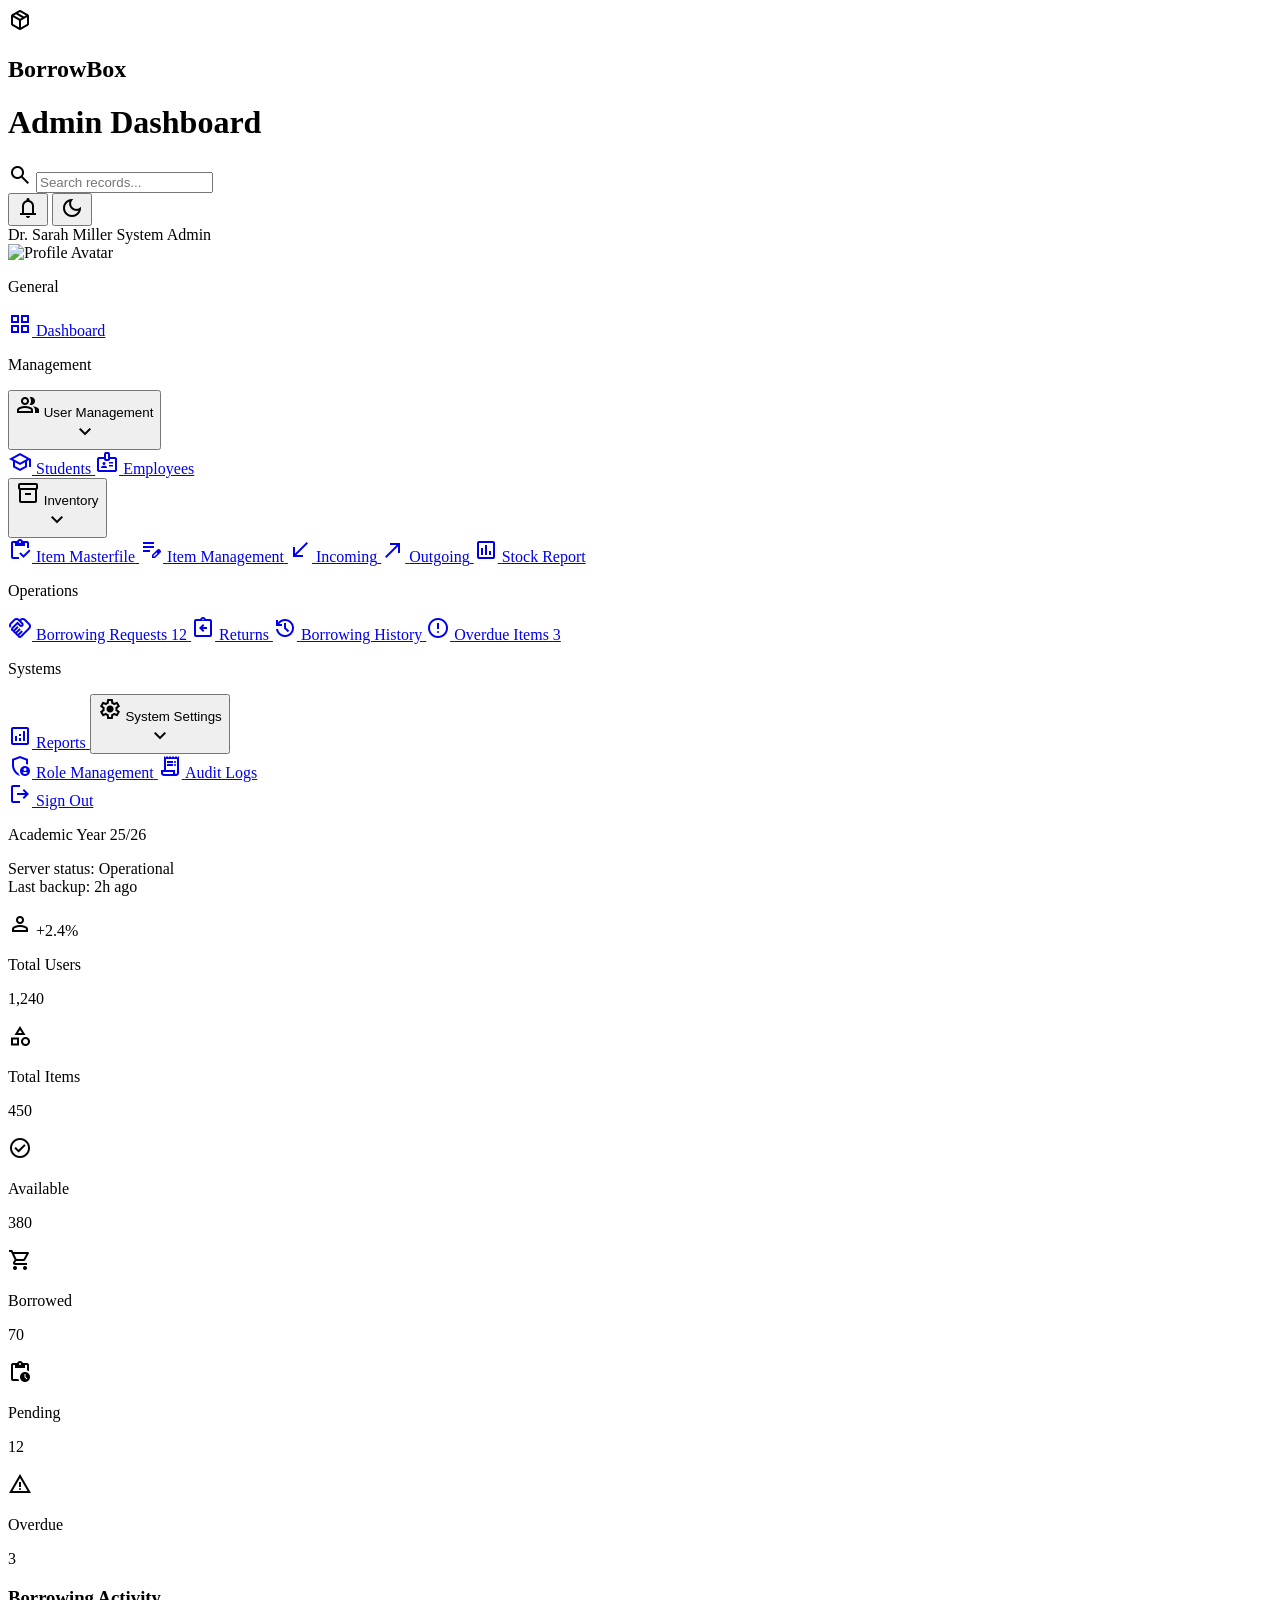
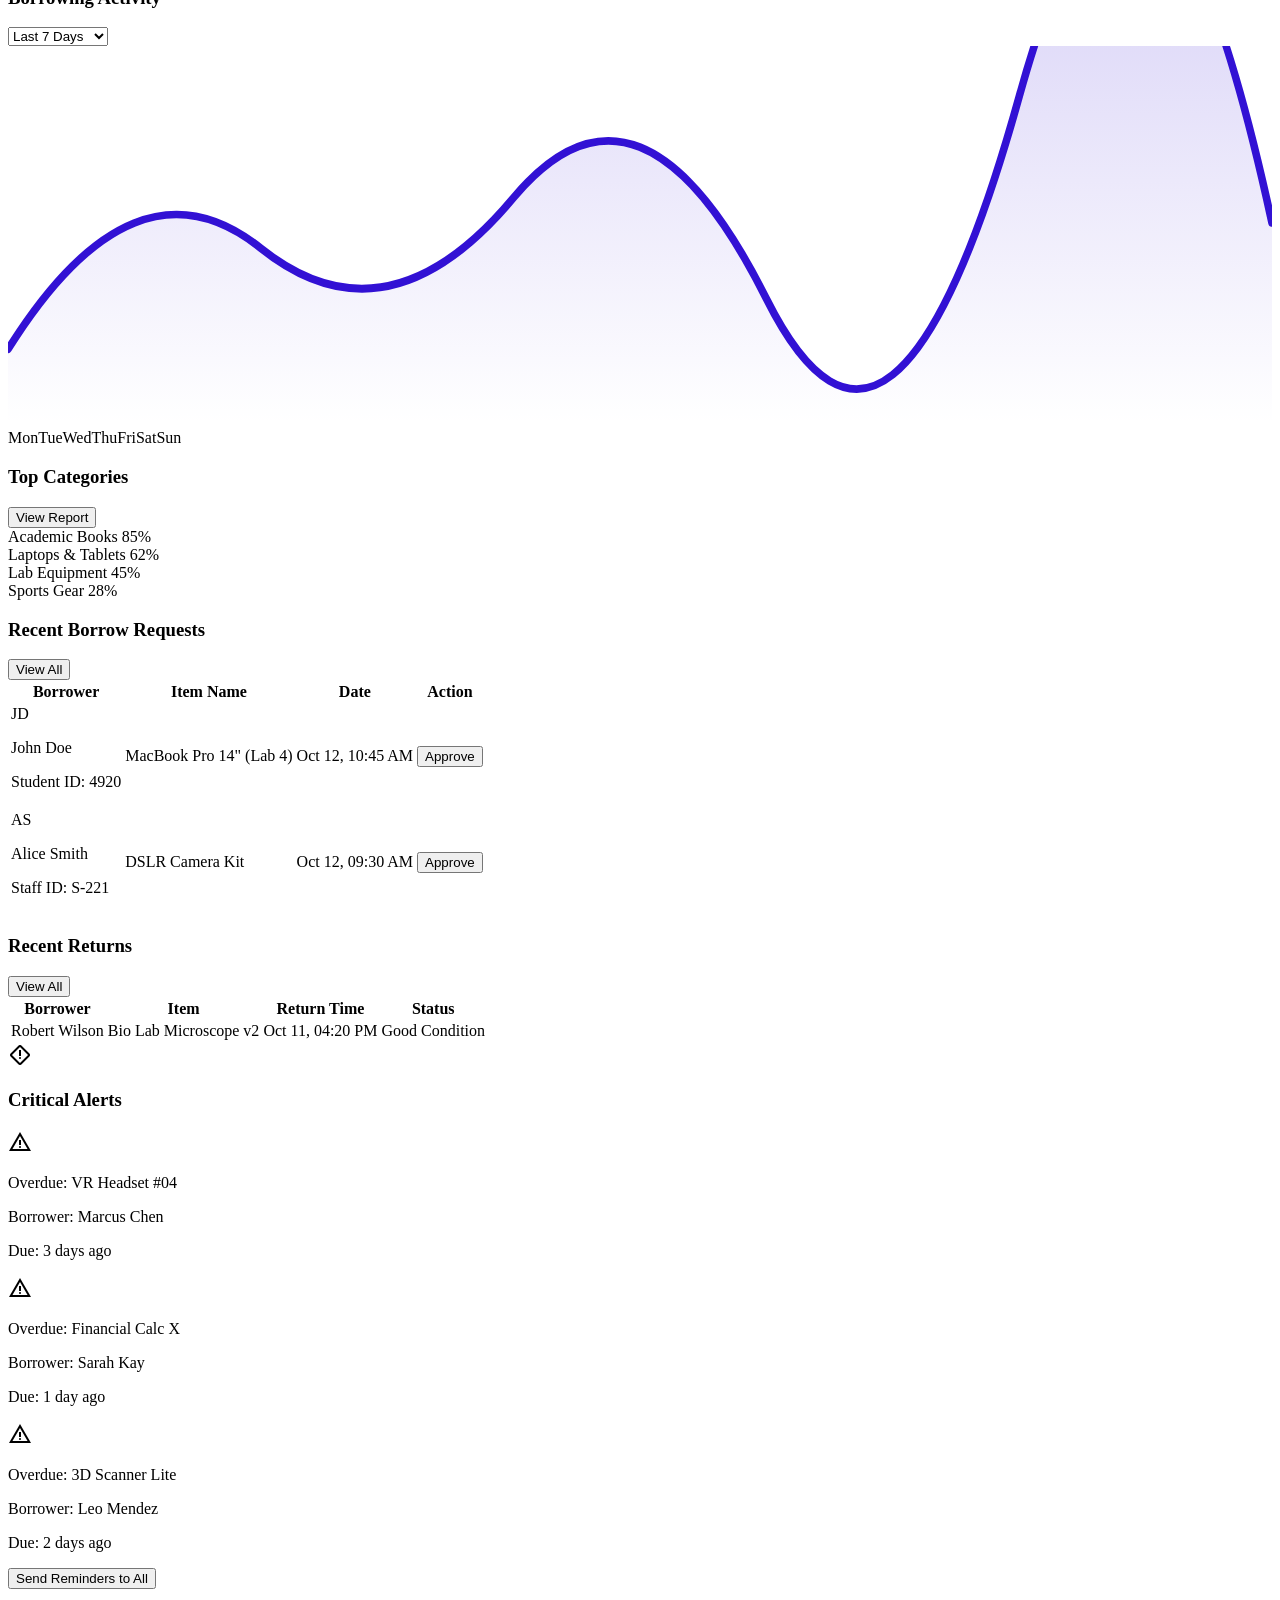
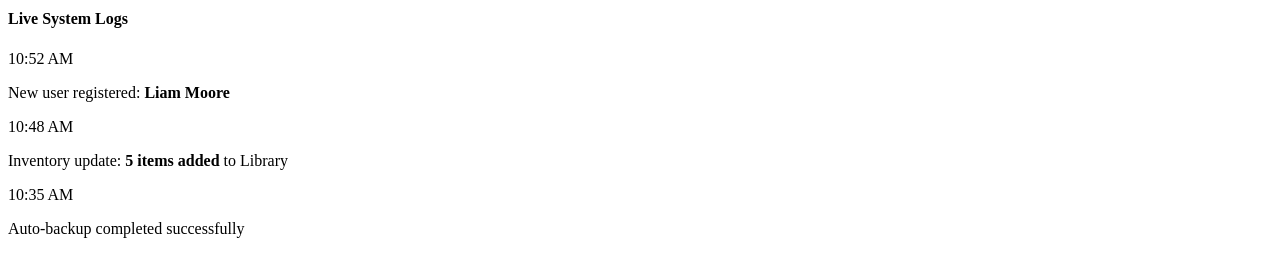
==== admindashboard.html @ e471cfbb "first frontend commit" ====
<!doctype html>
<html lang="en" class="light">
  <head>
    <meta charset="utf-8" />
    <meta content="width=device-width, initial-scale=1.0" name="viewport" />
    <title>BorrowBox Admin Dashboard</title>
    <script src="js/theme-init.js"></script>
    <script src="https://cdn.tailwindcss.com?plugins=forms,container-queries"></script>
    <link
      href="https://fonts.googleapis.com/css2?family=Inter:wght@400;500;600;700&display=swap"
      rel="stylesheet"
    />
    <link
      href="https://fonts.googleapis.com/css2?family=Material+Symbols+Outlined:wght,FILL@100..700
,0..1&display=swap"
      rel="stylesheet"
    />
    <script>
      tailwind.config = {
        darkMode: "class",
        theme: {
          extend: {
            colors: {
              primary: "#3211d4",
              "background-light": "#f6f6f8",
              "background-dark": "#131022",
            },
            fontFamily: {
              display: ["Inter", "sans-serif"],
            },
            borderRadius: {
              DEFAULT: "0.25rem",
              lg: "0.5rem",
              xl: "0.75rem",
              full: "9999px",
            },
          },
        },
      };
    </script>
  </head>
  <body
    class="bg-background-light dark:bg-background-dark font-display text-slate-900 dark:text-slate-100 antialiased transition-colors duration-200"
  >
    <div class="relative flex min-h-screen w-full flex-col">
      <!-- Top Navbar -->
      <header
        class="sticky top-0 z-40 flex h-16 w-full items-center justify-between border-b border-slate-200 dark:border-slate-800 bg-white/80 dark:bg-background-dark/80 backdropblur-md px-6"
      >
        <div class="flex items-center gap-4">
          <div class="flex items-center gap-2 text-primary">
            <span class="material-symbols-outlined text-3xl font-bold"
              >package_2</span
            >
            <h2 class="text-xl font-bold tracking-tight">BorrowBox</h2>
          </div>
          <div class="h-6 w-px bg-slate-200 dark:bg-slate-700 mx-2"></div>
          <h1 class="text-sm font-semibold text-slate-600 dark:text-slate-400">
            Admin Dashboard
          </h1>
        </div>
        <div class="flex items-center gap-4">
          <div class="hidden md:flex relative group">
            <span
              class="material-symbols-outlined absolute left-3 top-1/2 -translate-y-1/2 text-slate-400 group-focus-within:text-primary transition-colors"
              >search</span
            >
            <input
              class="h-10 w-64 rounded-lg border-slate-200 dark:border-slate-800 bgslate-100 dark:bg-slate-900 pl-10 pr-4 text-sm focus:border-primary focus:ring-1 focus:ring-primary outline-none transition-all"
              placeholder="Search records..."
              type="text"
            />
          </div>
          <div class="flex items-center gap-2">
            <button
              class="flex h-10 w-10 items-center justify-center rounded-lg hover:bgslate-100 dark:hover:bg-slate-800 transition-colors relative"
              type="button"
            >
              <span
                class="material-symbols-outlined text-slate-600 dark:text-slate300"
                >notifications</span
              >
              <span
                class="absolute top-2.5 right-2.5 flex h-2 w-2 rounded-full bg-red-500 border-2 border-white dark:border-background-dark"
              ></span>
            </button>
            <button
              id="themeToggle"
              class="flex h-10 w-10 items-center justify-center rounded-lg hover:bg-slate-100 dark:hover:bg-slate-800 transition-colors"
              type="button"
              aria-label="Toggle dark mode"
              title="Toggle dark mode"
            >
              <span
                id="themeIcon"
                class="material-symbols-outlined text-slate-600 dark:textslate-300"
                >dark_mode</span
              >
            </button>
          </div>
          <div
            class="flex items-center gap-3 pl-2 border-l border-slate-200 dark:borderslate-800"
          >
            <div class="flex flex-col items-end text-xs">
              <span class="font-bold">Dr. Sarah Miller</span>
              <span class="text-slate-500">System Admin</span>
            </div>
            <div
              class="h-10 w-10 rounded-full bg-primary/10 border border-primary/20 flex items-center justify-center overflow-hidden"
            >
              <img
                alt="Profile Avatar"
                class="h-full w-full object-cover"
                src="https://lh3.googleusercontent.com/aidapublic/AB6AXuADN3bvfY6DHfKVx8U2MI1tqek1n7pFF7spt4QlQmHqHFwJhF3ZUb-h4VmEUuJb6DFAZtOS0FmfxAIMJWXLZFu4CX9bIoifOHb2wBBhe7awuE8WA03VL2eFtb-
xsHWcW2WCopNTFmIO9PEaUDjuQRd7_8vq1Xi3gWiOaE8rK1oO8iW9749gn3xxbRlHscSwtsHs5Po302Yv2hrvMmoN2GwzKtBpMT3SwOQODaDm__Brq8lDH_OrXrlQ7fvzK4_RTLLWMCyhErsO8"
              />
            </div>
          </div>
        </div>
      </header>
      <div class="flex flex-1 overflow-hidden">
        <!-- Sidebar -->
        <aside
          class="hidden lg:flex w-72 flex-col border-r border-slate-200 dark:borderslate-800 bg-white dark:bg-background-dark p-4 overflow-y-auto"
        >
          <nav class="space-y-1">
            <p
              class="px-3 text-[10px] font-bold uppercase tracking-widest text-slate-400 mb2"
            >
              General
            </p>
            <a
              class="flex items-center gap-3 px-3 py-2 rounded-lg bg-primary text-white font-medium"
              href="admindashboard.html"
            >
              <span class="material-symbols-outlined text-xl">grid_view</span>
              <span class="text-sm">Dashboard</span>
            </a>
            <div class="pt-4 pb-2">
              <p
                class="px-3 text-[10px] font-bold uppercase tracking-widest text-slate-400 mb-2"
              >
                Management
              </p>
              <!-- User Management -->
              <button
                class="menu-toggle w-full flex items-center justify-between px-3 py-2 rounded-lg hover:bg-slate-100 dark:hover:bg-slate-800 text-slate-600 dark:text-slate-300 transition-colors"
                type="button"
                data-target="userManagementMenu"
                aria-expanded="false"
              >
                <div class="flex items-center gap-3">
                  <span class="material-symbols-outlined text-xl">group</span>
                  <span class="text-sm">User Management</span>
                </div>
                <span class="material-symbols-outlined text-sm menu-arrow"
                  >expand_more</span
                >
              </button>
              <div
                id="userManagementMenu"
                class="hidden ml-5 mt-1 space-y-1 border-l borderslate-200 dark:border-slate-700 pl-4"
              >
                <a
                  class="flex items-center gap-3 px-3 py-2 rounded-lg text-sm text-slate-600 dark:text-slate-300 hover:bg-slate-100 dark:hover:bg-slate-800 transition-colors"
                  href="student.html"
                >
                  <span class="material-symbols-outlined text-lg">school</span>
                  <span>Students</span>
                </a>
                <a
                  class="flex items-center gap-3 px-3 py-2 rounded-lg text-sm text-slate-600 dark:text-slate-300 hover:bg-slate-100 dark:hover:bg-slate-800 transition-colors"
                  href="employees.html"
                >
                  <span class="material-symbols-outlined text-lg">badge</span>
                  <span>Employees</span>
                </a>
              </div>
              <!-- Inventory -->
              <button
                class="menu-toggle mt-1 w-full flex items-center justify-between px-3 py-2 rounded-lg hover:bg-slate-100 dark:hover:bg-slate-800 text-slate-600 dark:text-slate-300 transition-colors"
                type="button"
                data-target="inventoryMenu"
                aria-expanded="false"
              >
                <div class="flex items-center gap-3">
                  <span class="material-symbols-outlined text-xl"
                    >inventory_2</span
                  >
                  <span class="text-sm">Inventory</span>
                </div>
                <span class="material-symbols-outlined text-sm menu-arrow"
                  >expand_more</span
                >
              </button>
              <div
                id="inventoryMenu"
                class="hidden ml-5 mt-1 space-y-1 border-l borderslate-200 dark:border-slate-700 pl-4"
              >
                <a
                  class="flex items-center gap-3 px-3 py-2 rounded-lg text-sm text-slate-600 dark:text-slate-300 hover:bg-slate-100 dark:hover:bg-slate-800 transition-colors"
                  href="itemmasterfile.html"
                >
                  <span class="material-symbols-outlined text-lg"
                    >inventory</span
                  >
                  <span>Item Masterfile</span>
                </a>
                <a
                  class="flex items-center gap-3 px-3 py-2 rounded-lg text-sm text-slate-600 dark:text-slate-300 hover:bg-slate-100 dark:hover:bg-slate-800 transition-colors"
                  href="itemmanagement.html"
                >
                  <span class="material-symbols-outlined text-lg"
                    >edit_note</span
                  >
                  <span>Item Management</span>
                </a>
                <a
                  class="flex items-center gap-3 px-3 py-2 rounded-lg text-sm text-slate-600 dark:text-slate-300 hover:bg-slate-100 dark:hover:bg-slate-800 transition-colors"
                  href="incoming.html"
                >
                  <span class="material-symbols-outlined text-lg"
                    >south_west</span
                  >
                  <span>Incoming</span>
                </a>
                <a
                  class="flex items-center gap-3 px-3 py-2 rounded-lg text-sm text-slate-600 dark:text-slate-300 hover:bg-slate-100 dark:hover:bg-slate-800 transition-colors"
                  href="outgoing.html"
                >
                  <span class="material-symbols-outlined text-lg"
                    >north_east</span
                  >
                  <span>Outgoing</span>
                </a>
                <a
                  class="flex items-center gap-3 px-3 py-2 rounded-lg text-sm text-slate-600 dark:text-slate-300 hover:bg-slate-100 dark:hover:bg-slate-800 transition-colors"
                  href="stockreport.html"
                >
                  <span class="material-symbols-outlined text-lg"
                    >assessment</span
                  >
                  <span>Stock Report</span>
                </a>
              </div>
            </div>
            <div class="pt-4 pb-2">
              <p
                class="px-3 text-[10px] font-bold uppercase tracking-widest text-slate-400 mb-2"
              >
                Operations
              </p>
              <a
                class="flex items-center gap-3 px-3 py-2 rounded-lg hover:bg-slate-100 dark:hover:bg-slate-800 text-slate-600 dark:text-slate-300 transition-colors"
                href="borrowingrequests.html"
              >
                <span class="material-symbols-outlined text-xl">handshake</span>
                <span class="text-sm">Borrowing Requests</span>
                <span
                  class="ml-auto bg-primary/10 text-primary text-[10px] px-2 py-0.5 rounded-full font-bold"
                  >12</span
                >
              </a>
              <a
                class="flex items-center gap-3 px-3 py-2 rounded-lg hover:bg-slate-100 dark:hover:bg-slate-800 text-slate-600 dark:text-slate-300 transition-colors"
                href="returns.html"
              >
                <span class="material-symbols-outlined text-xl"
                  >assignment_return</span
                >
                <span class="text-sm">Returns</span>
              </a>
              <a
                class="flex items-center gap-3 px-3 py-2 rounded-lg hover:bg-slate-100 dark:hover:bg-slate-800 text-slate-600 dark:text-slate-300 transition-colors"
                href="borrowinghistory.html"
              >
                <span class="material-symbols-outlined text-xl">history</span>
                <span class="text-sm">Borrowing History</span>
              </a>
              <a
                class="flex items-center gap-3 px-3 py-2 rounded-lg hover:bg-slate-100 dark:hover:bg-slate-800 text-red-500 transition-colors"
                href="overdueitems.html"
              >
                <span class="material-symbols-outlined text-xl"
                  >error_outline</span
                >
                <span class="text-sm font-medium">Overdue Items</span>
                <span
                  class="ml-auto bg-red-100 text-red-600 text-[10px] px-2 py-0.5 roundedfull font-bold"
                  >3</span
                >
              </a>
            </div>
            <div class="pt-4 pb-2">
              <p
                class="px-3 text-[10px] font-bold uppercase tracking-widest text-slate-400 mb-2"
              >
                Systems
              </p>
              <a
                class="flex items-center gap-3 px-3 py-2 rounded-lg hover:bg-slate-100 dark:hover:bg-slate-800 text-slate-600 dark:text-slate-300 transition-colors"
                href="reports.html"
              >
                <span class="material-symbols-outlined text-xl">analytics</span>
                <span class="text-sm">Reports</span>
              </a>
              <button
                class="menu-toggle mt-1 w-full flex items-center justify-between px-3 py-2 rounded-lg hover:bg-slate-100 dark:hover:bg-slate-800 text-slate-600 dark:text-slate-300 transition-colors"
                type="button"
                data-target="systemSettingsMenu"
                aria-expanded="false"
              >
                <div class="flex items-center gap-3">
                  <span class="material-symbols-outlined text-xl"
                    >settings</span
                  >
                  <span class="text-sm">System Settings</span>
                </div>
                <span class="material-symbols-outlined text-sm menu-arrow"
                  >expand_more</span
                >
              </button>
              <div
                id="systemSettingsMenu"
                class="hidden ml-5 mt-1 space-y-1 border-l borderslate-200 dark:border-slate-700 pl-4"
              >
                <a
                  class="flex items-center gap-3 px-3 py-2 rounded-lg text-sm text-slate-600 dark:text-slate-300 hover:bg-slate-100 dark:hover:bg-slate-800 transition-colors"
                  href="rolemanagement.html"
                >
                  <span class="material-symbols-outlined text-lg"
                    >admin_panel_settings</span
                  >
                  <span>Role Management</span>
                </a>
                <a
                  class="flex items-center gap-3 px-3 py-2 rounded-lg text-sm text-slate-600 dark:text-slate-300 hover:bg-slate-100 dark:hover:bg-slate-800 transition-colors"
                  href="auditlogs.html"
                >
                  <span class="material-symbols-outlined text-lg"
                    >receipt_long</span
                  >
                  <span>Audit Logs</span>
                </a>
              </div>
            </div>
          </nav>
          <div class="mt-auto space-y-3 pt-4">
            <a
              href="signin.html"
              class="flex items-center justify-center gap-2 w-full rounded-xl border border-red-200 bg-red-50 px-4 py-2.5 text-sm font-semibold text-red-600 hover:bg-red-100 transition-colors dark:border-red-900/40 dark:bg-red-900/20 dark:text-red400 dark:hover:bg-red-900/30"
            >
              <span class="material-symbols-outlined text-lg">logout</span>
              <span>Sign Out</span>
            </a>
            <div class="p-4 bg-primary/5 rounded-xl border border-primary/10">
              <p class="text-xs font-semibold text-primary mb-1">
                Academic Year 25/26
              </p>
              <p class="text-[10px] text-slate-500 leading-tight">
                Server status: Operational<br />Last backup: 2h ago
              </p>
            </div>
          </div>
        </aside>
        <!-- Main Content -->
        <main class="flex-1 overflow-y-auto p-6 md:p-8 space-y-8">
          <div
            class="grid grid-cols-1 sm:grid-cols-2 lg:grid-cols-3 xl:grid-cols-6 gap-4"
          >
            <div
              class="bg-white dark:bg-slate-900 p-5 rounded-xl border border-slate-200 dark:border-slate-800 shadow-sm hover:shadow-md transition-shadow"
            >
              <div class="flex items-center justify-between mb-2">
                <span
                  class="material-symbols-outlined text-primary bg-primary/10 p-2 rounded-lg"
                  >person</span
                >
                <span class="text-xs text-green-500 font-bold">+2.4%</span>
              </div>
              <p class="text-sm text-slate-500">Total Users</p>
              <p class="text-2xl font-bold">1,240</p>
            </div>
            <div
              class="bg-white dark:bg-slate-900 p-5 rounded-xl border border-slate-200 dark:border-slate-800 shadow-sm hover:shadow-md transition-shadow"
            >
              <div class="flex items-center justify-between mb-2">
                <span
                  class="material-symbols-outlined text-slate-600 dark:text-slate-400 bgslate-100 dark:bg-slate-800 p-2 rounded-lg"
                  >category</span
                >
              </div>
              <p class="text-sm text-slate-500">Total Items</p>
              <p class="text-2xl font-bold">450</p>
            </div>
            <div
              class="bg-white dark:bg-slate-900 p-5 rounded-xl border border-slate-200 dark:border-slate-800 shadow-sm hover:shadow-md transition-shadow"
            >
              <div class="flex items-center justify-between mb-2">
                <span
                  class="material-symbols-outlined text-emerald-500 bg-emerald-500/10 p-2 rounded-lg"
                  >check_circle</span
                >
              </div>
              <p class="text-sm text-slate-500">Available</p>
              <p class="text-2xl font-bold">380</p>
            </div>
            <div
              class="bg-white dark:bg-slate-900 p-5 rounded-xl border border-slate-200 dark:border-slate-800 shadow-sm hover:shadow-md transition-shadow"
            >
              <div class="flex items-center justify-between mb-2">
                <span
                  class="material-symbols-outlined text-blue-500 bg-blue-500/10 p-2 rounded-lg"
                  >shopping_cart</span
                >
              </div>
              <p class="text-sm text-slate-500">Borrowed</p>
              <p class="text-2xl font-bold">70</p>
            </div>
            <div
              class="bg-white dark:bg-slate-900 p-5 rounded-xl border border-slate-200 dark:border-slate-800 shadow-sm hover:shadow-md transition-shadow"
            >
              <div class="flex items-center justify-between mb-2">
                <span
                  class="material-symbols-outlined text-amber-500 bg-amber-500/10 p-2 rounded-lg"
                  >pending_actions</span
                >
              </div>
              <p class="text-sm text-slate-500">Pending</p>
              <p class="text-2xl font-bold">12</p>
            </div>
            <div
              class="bg-white dark:bg-slate-900 p-5 rounded-xl border border-red-200 dark:border-red-900 shadow-sm hover:shadow-md transition-shadow"
            >
              <div class="flex items-center justify-between mb-2">
                <span
                  class="material-symbols-outlined text-red-500 bg-red-500/10 p-2 rounded-lg"
                  >warning</span
                >
              </div>
              <p class="text-sm text-slate-500">Overdue</p>
              <p class="text-2xl font-bold text-red-600">3</p>
            </div>
          </div>
          <div class="grid grid-cols-1 lg:grid-cols-2 gap-6">
            <div
              class="bg-white dark:bg-slate-900 p-6 rounded-xl border border-slate-200 dark:border-slate-800 shadow-sm"
            >
              <div class="flex items-center justify-between mb-6">
                <h3 class="text-lg font-bold">Borrowing Activity</h3>
                <select
                  class="bg-slate-50 dark:bg-slate-800 border-none rounded-lg text-xs font-semibold focus:ring-primary py-1.5 pl-3 pr-8"
                >
                  <option>Last 7 Days</option>
                  <option>Last 30 Days</option>
                </select>
              </div>
              <div class="relative h-48 w-full">
                <svg
                  class="w-full h-full"
                  preserveAspectRatio="none"
                  viewBox="0 0 500 150"
                >
                  <defs>
                    <linearGradient
                      id="gradientLine"
                      x1="0"
                      x2="0"
                      y1="0"
                      y2="1"
                    >
                      <stop
                        offset="0%"
                        stop-color="#3211d4"
                        stop-opacity="0.2"
                      ></stop>
                      <stop
                        offset="100%"
                        stop-color="#3211d4"
                        stop-opacity="0"
                      ></stop>
                    </linearGradient>
                  </defs>
                  <path
                    d="M0,120 Q50,40 100,80 T200,60 T300,100 T400,20 T500,70 V150 H0 Z"
                    fill="url(#gradientLine)"
                  ></path>
                  <path
                    d="M0,120 Q50,40 100,80 T200,60 T300,100 T400,20 T500,70"
                    fill="none"
                    stroke="#3211d4"
                    stroke-linecap="round"
                    stroke-width="3"
                  ></path>
                </svg>
                <div
                  class="flex justify-between mt-4 text-[10px] font-bold text-slate-400 uppercase tracking-widest px-2"
                >
                  <span>Mon</span><span>Tue</span><span>Wed</span
                  ><span>Thu</span><span>Fri</span><span>Sat</span
                  ><span>Sun</span>
                </div>
              </div>
            </div>
            <div
              class="bg-white dark:bg-slate-900 p-6 rounded-xl border border-slate-200 dark:border-slate-800 shadow-sm"
            >
              <div class="flex items-center justify-between mb-6">
                <h3 class="text-lg font-bold">Top Categories</h3>
                <button
                  class="text-primary text-xs font-bold hover:underline"
                  type="button"
                >
                  View Report
                </button>
              </div>
              <div class="space-y-4">
                <div class="space-y-1">
                  <div class="flex justify-between text-xs font-medium">
                    <span>Academic Books</span>
                    <span>85%</span>
                  </div>
                  <div
                    class="h-2 w-full bg-slate-100 dark:bg-slate-800 rounded-full overflow-hidden"
                  >
                    <div
                      class="h-full bg-primary rounded-full"
                      style="width: 85%"
                    ></div>
                  </div>
                </div>
                <div class="space-y-1">
                  <div class="flex justify-between text-xs font-medium">
                    <span>Laptops & Tablets</span>
                    <span>62%</span>
                  </div>
                  <div
                    class="h-2 w-full bg-slate-100 dark:bg-slate-800 rounded-full overflow-hidden"
                  >
                    <div
                      class="h-full bg-primary/70 rounded-full"
                      style="width: 62%"
                    ></div>
                  </div>
                </div>
                <div class="space-y-1">
                  <div class="flex justify-between text-xs font-medium">
                    <span>Lab Equipment</span>
                    <span>45%</span>
                  </div>
                  <div
                    class="h-2 w-full bg-slate-100 dark:bg-slate-800 rounded-full overflow-hidden"
                  >
                    <div
                      class="h-full bg-primary/50 rounded-full"
                      style="width: 45%"
                    ></div>
                  </div>
                </div>
                <div class="space-y-1">
                  <div class="flex justify-between text-xs font-medium">
                    <span>Sports Gear</span>
                    <span>28%</span>
                  </div>
                  <div
                    class="h-2 w-full bg-slate-100 dark:bg-slate-800 rounded-full overflow-hidden"
                  >
                    <div
                      class="h-full bg-primary/30 rounded-full"
                      style="width: 28%"
                    ></div>
                  </div>
                </div>
              </div>
            </div>
          </div>
          <div class="grid grid-cols-1 xl:grid-cols-4 gap-6">
            <div class="xl:col-span-3 space-y-6">
              <div
                class="bg-white dark:bg-slate-900 rounded-xl border border-slate-200 dark:border-slate-800 shadow-sm overflow-hidden"
              >
                <div
                  class="px-6 py-4 border-b border-slate-200 dark:border-slate-800 flex items-center justify-between"
                >
                  <h3 class="font-bold">Recent Borrow Requests</h3>
                  <button class="text-xs text-primary font-bold" type="button">
                    View All
                  </button>
                </div>
                <div class="overflow-x-auto">
                  <table class="w-full text-left text-sm">
                    <thead
                      class="bg-slate-50 dark:bg-slate-800/50 text-slate-500 fontsemibold uppercase text-[10px] tracking-wider"
                    >
                      <tr>
                        <th class="px-6 py-3">Borrower</th>
                        <th class="px-6 py-3">Item Name</th>
                        <th class="px-6 py-3">Date</th>
                        <th class="px-6 py-3 text-right">Action</th>
                      </tr>
                    </thead>
                    <tbody
                      class="divide-y divide-slate-100 dark:divide-slate-800"
                    >
                      <tr
                        class="hover:bg-slate-50 dark:hover:bg-slate-800/50 transitioncolors"
                      >
                        <td class="px-6 py-4 flex items-center gap-3">
                          <div
                            class="h-8 w-8 rounded-full bg-primary/10 flex items-center justify-center text-primary font-bold text-xs"
                          >
                            JD
                          </div>
                          <div>
                            <p class="font-semibold">John Doe</p>
                            <p class="text-[10px] text-slate-500">
                              Student ID: 4920
                            </p>
                          </div>
                        </td>
                        <td class="px-6 py-4 font-medium">
                          MacBook Pro 14" (Lab 4)
                        </td>
                        <td class="px-6 py-4 text-slate-500 text-xs">
                          Oct 12, 10:45 AM
                        </td>
                        <td class="px-6 py-4 text-right">
                          <button
                            class="bg-primary text-white px-3 py-1 rounded text-[11px] font-bold hover:bg-primary/90"
                            type="button"
                          >
                            Approve
                          </button>
                        </td>
                      </tr>
                      <tr
                        class="hover:bg-slate-50 dark:hover:bg-slate-800/50 transitioncolors"
                      >
                        <td class="px-6 py-4 flex items-center gap-3">
                          <div
                            class="h-8 w-8 rounded-full bg-primary/10 flex items-center justify-center text-primary font-bold text-xs"
                          >
                            AS
                          </div>
                          <div>
                            <p class="font-semibold">Alice Smith</p>
                            <p class="text-[10px] text-slate-500">
                              Staff ID: S-221
                            </p>
                          </div>
                        </td>
                        <td class="px-6 py-4 font-medium">DSLR Camera Kit</td>
                        <td class="px-6 py-4 text-slate-500 text-xs">
                          Oct 12, 09:30 AM
                        </td>
                        <td class="px-6 py-4 text-right">
                          <button
                            class="bg-primary text-white px-3 py-1 rounded text-[11px] font-bold hover:bg-primary/90"
                            type="button"
                          >
                            Approve
                          </button>
                        </td>
                      </tr>
                    </tbody>
                  </table>
                </div>
              </div>
              <div
                class="bg-white dark:bg-slate-900 rounded-xl border border-slate-200 dark:border-slate-800 shadow-sm overflow-hidden"
              >
                <div
                  class="px-6 py-4 border-b border-slate-200 dark:border-slate-800 flex items-center justify-between"
                >
                  <h3 class="font-bold">Recent Returns</h3>
                  <button class="text-xs text-primary font-bold" type="button">
                    View All
                  </button>
                </div>
                <div class="overflow-x-auto">
                  <table class="w-full text-left text-sm">
                    <thead
                      class="bg-slate-50 dark:bg-slate-800/50 text-slate-500 fontsemibold uppercase text-[10px] tracking-wider"
                    >
                      <tr>
                        <th class="px-6 py-3">Borrower</th>
                        <th class="px-6 py-3">Item</th>
                        <th class="px-6 py-3">Return Time</th>
                        <th class="px-6 py-3 text-right">Status</th>
                      </tr>
                    </thead>
                    <tbody
                      class="divide-y divide-slate-100 dark:divide-slate-800"
                    >
                      <tr
                        class="hover:bg-slate-50 dark:hover:bg-slate-800/50 transitioncolors"
                      >
                        <td class="px-6 py-4 font-semibold">Robert Wilson</td>
                        <td class="px-6 py-4">Bio Lab Microscope v2</td>
                        <td class="px-6 py-4 text-slate-500 text-xs">
                          Oct 11, 04:20 PM
                        </td>
                        <td class="px-6 py-4 text-right">
                          <span
                            class="bg-emerald-100 text-emerald-700 dark:bg-emerald-900/30 dark:text-emerald-400 px-2 py-1 rounded-full text-[10px] font-bold"
                            >Good Condition</span
                          >
                        </td>
                      </tr>
                    </tbody>
                  </table>
                </div>
              </div>
            </div>
            <div class="xl:col-span-1 space-y-6">
              <div
                class="bg-white dark:bg-slate-900 rounded-xl border border-red-200 dark:border-red-900 shadow-sm overflow-hidden"
              >
                <div
                  class="bg-red-500 px-4 py-3 flex items-center gap-2 text-white"
                >
                  <span class="material-symbols-outlined text-sm"
                    >emergency_home</span
                  >
                  <h3 class="text-sm font-bold uppercase tracking-wider">
                    Critical Alerts
                  </h3>
                </div>
                <div class="p-4 space-y-4">
                  <div
                    class="p-3 bg-red-50 dark:bg-red-900/10 rounded-lg border border-red100 dark:border-red-900/30 flex gap-3"
                  >
                    <span
                      class="material-symbols-outlined text-red-600 text-xl shrink0"
                      >warning</span
                    >
                    <div>
                      <p
                        class="text-xs font-bold text-red-700 dark:text-red-400"
                      >
                        Overdue: VR Headset #04
                      </p>
                      <p class="text-[10px] text-red-600/80">
                        Borrower: Marcus Chen
                      </p>
                      <p class="text-[10px] text-red-600/80">Due: 3 days ago</p>
                    </div>
                  </div>
                  <div
                    class="p-3 bg-red-50 dark:bg-red-900/10 rounded-lg border border-red100 dark:border-red-900/30 flex gap-3"
                  >
                    <span
                      class="material-symbols-outlined text-red-600 text-xl shrink0"
                      >warning</span
                    >
                    <div>
                      <p
                        class="text-xs font-bold text-red-700 dark:text-red-400"
                      >
                        Overdue: Financial Calc X
                      </p>
                      <p class="text-[10px] text-red-600/80">
                        Borrower: Sarah Kay
                      </p>
                      <p class="text-[10px] text-red-600/80">Due: 1 day ago</p>
                    </div>
                  </div>
                  <div
                    class="p-3 bg-red-50 dark:bg-red-900/10 rounded-lg border border-red100 dark:border-red-900/30 flex gap-3"
                  >
                    <span
                      class="material-symbols-outlined text-red-600 text-xl shrink0"
                      >warning</span
                    >
                    <div>
                      <p
                        class="text-xs font-bold text-red-700 dark:text-red-400"
                      >
                        Overdue: 3D Scanner Lite
                      </p>
                      <p class="text-[10px] text-red-600/80">
                        Borrower: Leo Mendez
                      </p>
                      <p class="text-[10px] text-red-600/80">Due: 2 days ago</p>
                    </div>
                  </div>
                  <button
                    class="w-full py-2 text-xs font-bold text-red-600 border borderred-200 dark:border-red-900 rounded-lg hover:bg-red-50 dark:hover:bg-red-900/20 transitioncolors"
                    type="button"
                  >
                    Send Reminders to All
                  </button>
                </div>
              </div>
              <div
                class="bg-white dark:bg-slate-900 rounded-xl border border-slate-200 dark:border-slate-800 p-4 shadow-sm"
              >
                <h4
                  class="text-xs font-bold uppercase text-slate-400 tracking-widest mb4"
                >
                  Live System Logs
                </h4>
                <div class="space-y-4">
                  <div class="flex gap-3 text-xs">
                    <div
                      class="shrink-0 h-1.5 w-1.5 mt-1 rounded-full bg-primary"
                    ></div>
                    <div>
                      <p class="text-slate-400 text-[10px]">10:52 AM</p>
                      <p>New user registered: <b>Liam Moore</b></p>
                    </div>
                  </div>
                  <div class="flex gap-3 text-xs">
                    <div
                      class="shrink-0 h-1.5 w-1.5 mt-1 rounded-full bg-emerald-500"
                    ></div>
                    <div>
                      <p class="text-slate-400 text-[10px]">10:48 AM</p>
                      <p>Inventory update: <b>5 items added</b> to Library</p>
                    </div>
                  </div>
                  <div class="flex gap-3 text-xs">
                    <div
                      class="shrink-0 h-1.5 w-1.5 mt-1 rounded-full bg-amber-500"
                    ></div>
                    <div>
                      <p class="text-slate-400 text-[10px]">10:35 AM</p>
                      <p>Auto-backup completed successfully</p>
                    </div>
                  </div>
                </div>
              </div>
            </div>
          </div>
        </main>
      </div>
    </div>
    <script src="js/admindashboard.js"></script>
  </body>
</html>
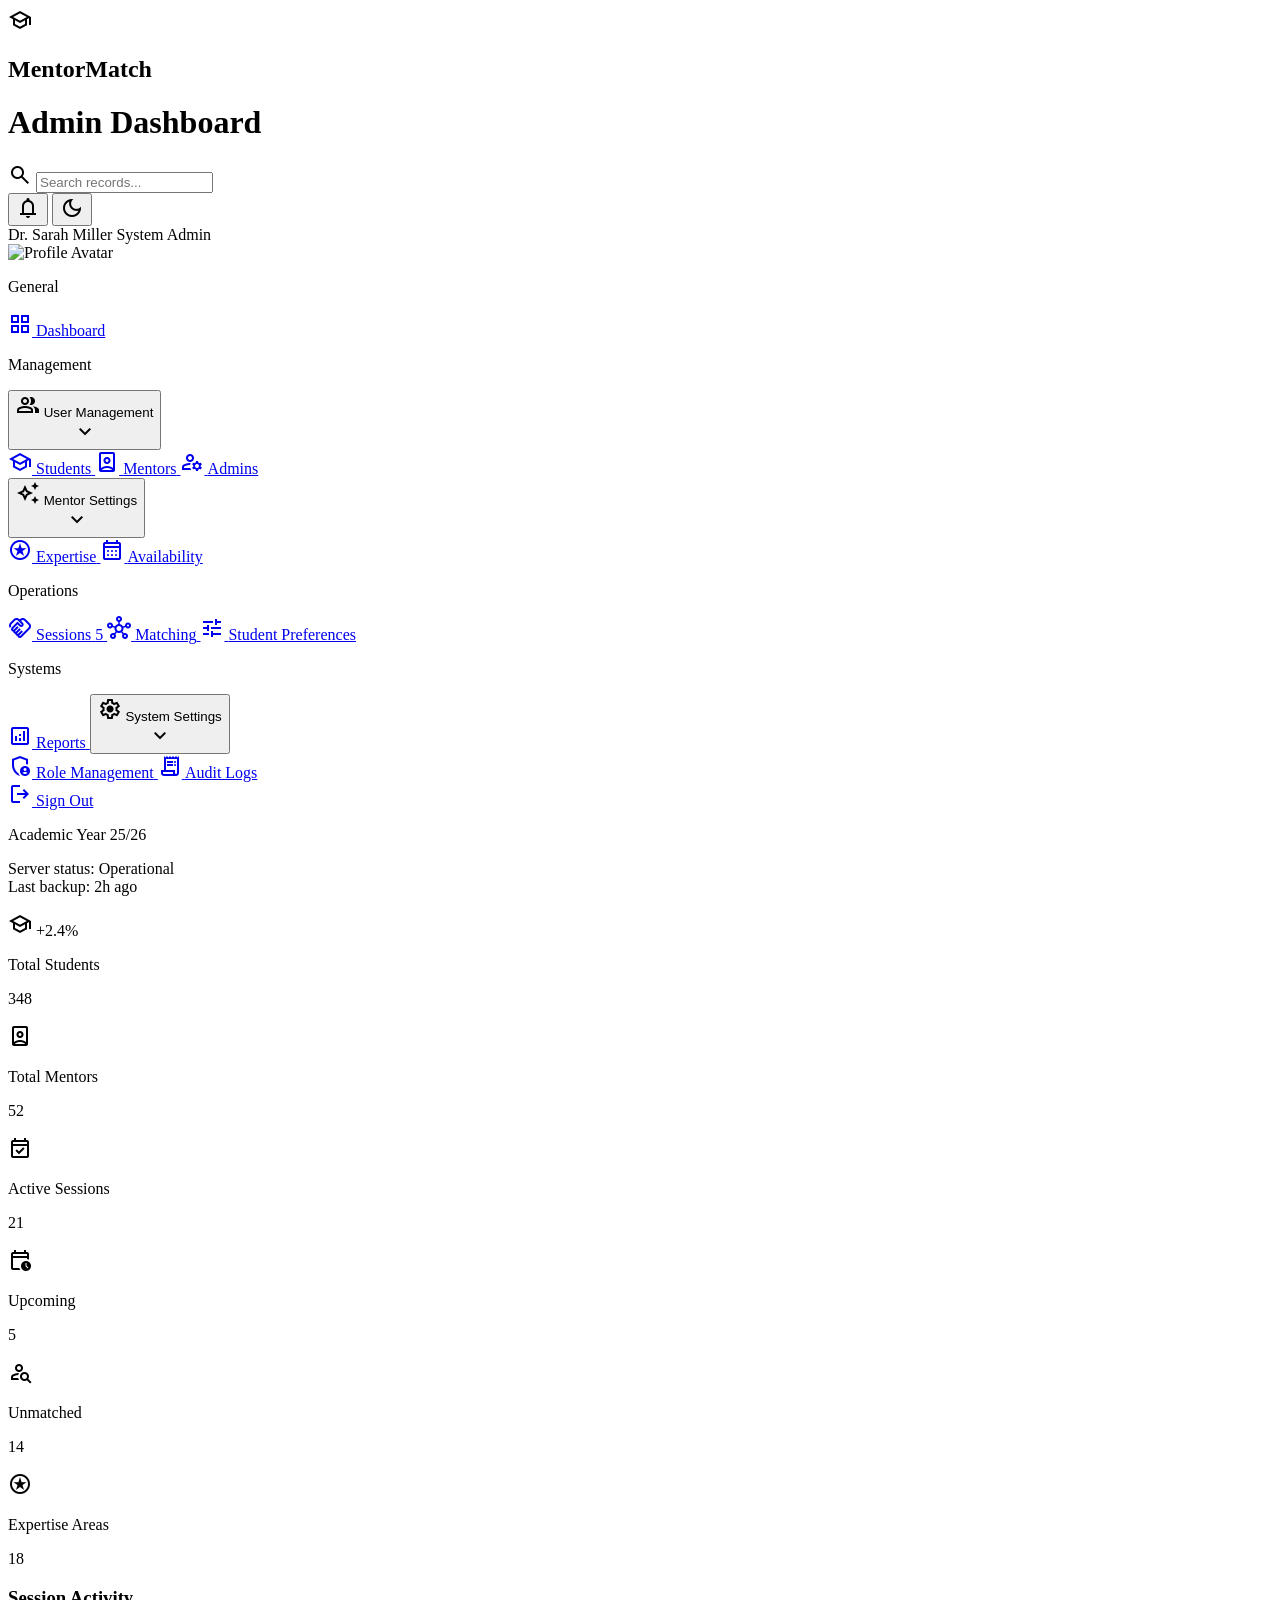
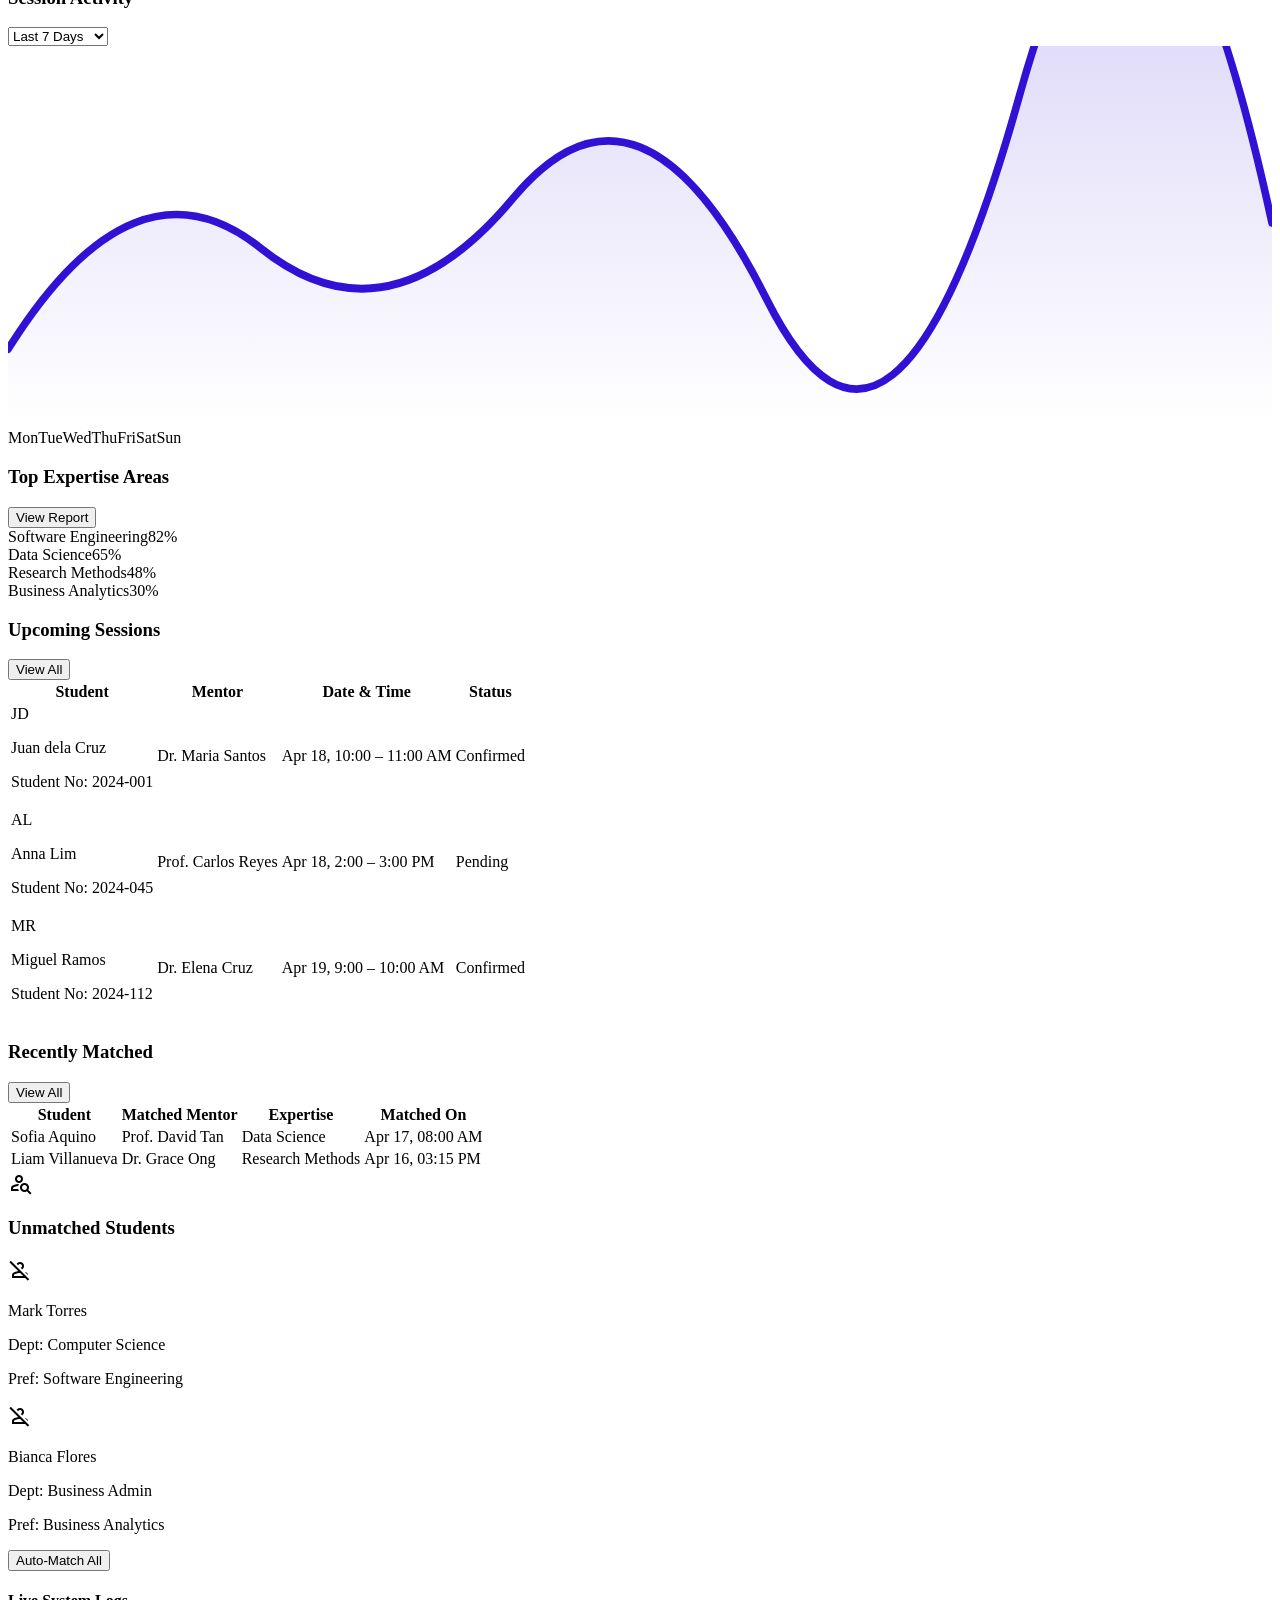
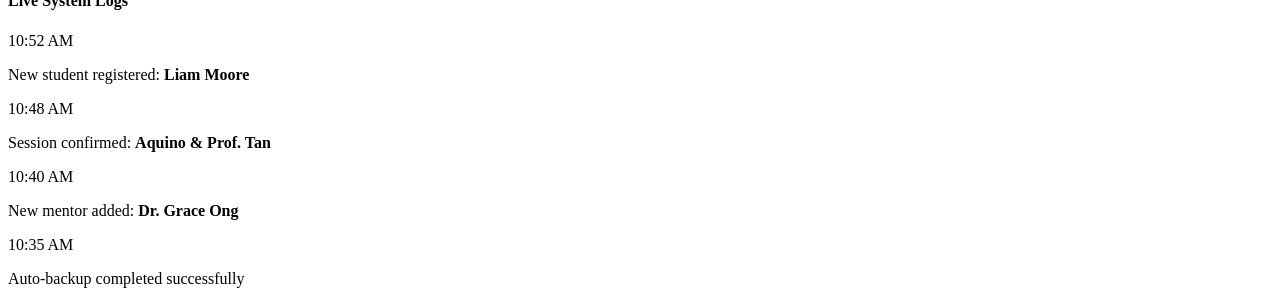
==== commit 75fcf403: "students html and js with add, view, and edit functions" ====
--- a/admindashboard.html
+++ b/admindashboard.html
@@ -3,7 +3,7 @@
   <head>
     <meta charset="utf-8" />
     <meta content="width=device-width, initial-scale=1.0" name="viewport" />
-    <title>BorrowBox Admin Dashboard</title>
+    <title>MentorMatch Admin Dashboard</title>
     <script src="js/theme-init.js"></script>
     <script src="https://cdn.tailwindcss.com?plugins=forms,container-queries"></script>
     <link
@@ -11,8 +11,7 @@
       rel="stylesheet"
     />
     <link
-      href="https://fonts.googleapis.com/css2?family=Material+Symbols+Outlined:wght,FILL@100..700
-,0..1&display=swap"
+      href="https://fonts.googleapis.com/css2?family=Material+Symbols+Outlined:wght,FILL@100..700,0..1&display=swap"
       rel="stylesheet"
     />
     <script>
@@ -45,14 +44,14 @@
     <div class="relative flex min-h-screen w-full flex-col">
       <!-- Top Navbar -->
       <header
-        class="sticky top-0 z-40 flex h-16 w-full items-center justify-between border-b border-slate-200 dark:border-slate-800 bg-white/80 dark:bg-background-dark/80 backdropblur-md px-6"
+        class="sticky top-0 z-40 flex h-16 w-full items-center justify-between border-b border-slate-200 dark:border-slate-800 bg-white/80 dark:bg-background-dark/80 backdrop-blur-md px-6"
       >
         <div class="flex items-center gap-4">
           <div class="flex items-center gap-2 text-primary">
             <span class="material-symbols-outlined text-3xl font-bold"
-              >package_2</span
-            >
-            <h2 class="text-xl font-bold tracking-tight">BorrowBox</h2>
+              >school</span
+            >
+            <h2 class="text-xl font-bold tracking-tight">MentorMatch</h2>
           </div>
           <div class="h-6 w-px bg-slate-200 dark:bg-slate-700 mx-2"></div>
           <h1 class="text-sm font-semibold text-slate-600 dark:text-slate-400">
@@ -66,18 +65,18 @@
               >search</span
             >
             <input
-              class="h-10 w-64 rounded-lg border-slate-200 dark:border-slate-800 bgslate-100 dark:bg-slate-900 pl-10 pr-4 text-sm focus:border-primary focus:ring-1 focus:ring-primary outline-none transition-all"
+              class="h-10 w-64 rounded-lg border border-slate-200 dark:border-slate-800 bg-slate-100 dark:bg-slate-900 pl-10 pr-4 text-sm focus:border-primary focus:ring-1 focus:ring-primary outline-none transition-all"
               placeholder="Search records..."
               type="text"
             />
           </div>
           <div class="flex items-center gap-2">
             <button
-              class="flex h-10 w-10 items-center justify-center rounded-lg hover:bgslate-100 dark:hover:bg-slate-800 transition-colors relative"
+              class="flex h-10 w-10 items-center justify-center rounded-lg hover:bg-slate-100 dark:hover:bg-slate-800 transition-colors relative"
               type="button"
             >
               <span
-                class="material-symbols-outlined text-slate-600 dark:text-slate300"
+                class="material-symbols-outlined text-slate-600 dark:text-slate-300"
                 >notifications</span
               >
               <span
@@ -93,13 +92,13 @@
             >
               <span
                 id="themeIcon"
-                class="material-symbols-outlined text-slate-600 dark:textslate-300"
+                class="material-symbols-outlined text-slate-600 dark:text-slate-300"
                 >dark_mode</span
               >
             </button>
           </div>
           <div
-            class="flex items-center gap-3 pl-2 border-l border-slate-200 dark:borderslate-800"
+            class="flex items-center gap-3 pl-2 border-l border-slate-200 dark:border-slate-800"
           >
             <div class="flex flex-col items-end text-xs">
               <span class="font-bold">Dr. Sarah Miller</span>
@@ -111,21 +110,21 @@
               <img
                 alt="Profile Avatar"
                 class="h-full w-full object-cover"
-                src="https://lh3.googleusercontent.com/aidapublic/AB6AXuADN3bvfY6DHfKVx8U2MI1tqek1n7pFF7spt4QlQmHqHFwJhF3ZUb-h4VmEUuJb6DFAZtOS0FmfxAIMJWXLZFu4CX9bIoifOHb2wBBhe7awuE8WA03VL2eFtb-
-xsHWcW2WCopNTFmIO9PEaUDjuQRd7_8vq1Xi3gWiOaE8rK1oO8iW9749gn3xxbRlHscSwtsHs5Po302Yv2hrvMmoN2GwzKtBpMT3SwOQODaDm__Brq8lDH_OrXrlQ7fvzK4_RTLLWMCyhErsO8"
+                src="https://lh3.googleusercontent.com/aidapublic/[base64]"
               />
             </div>
           </div>
         </div>
       </header>
+
       <div class="flex flex-1 overflow-hidden">
         <!-- Sidebar -->
         <aside
-          class="hidden lg:flex w-72 flex-col border-r border-slate-200 dark:borderslate-800 bg-white dark:bg-background-dark p-4 overflow-y-auto"
+          class="hidden lg:flex w-72 flex-col border-r border-slate-200 dark:border-slate-800 bg-white dark:bg-background-dark p-4 overflow-y-auto"
         >
           <nav class="space-y-1">
             <p
-              class="px-3 text-[10px] font-bold uppercase tracking-widest text-slate-400 mb2"
+              class="px-3 text-[10px] font-bold uppercase tracking-widest text-slate-400 mb-2"
             >
               General
             </p>
@@ -136,12 +135,14 @@
               <span class="material-symbols-outlined text-xl">grid_view</span>
               <span class="text-sm">Dashboard</span>
             </a>
+
             <div class="pt-4 pb-2">
               <p
                 class="px-3 text-[10px] font-bold uppercase tracking-widest text-slate-400 mb-2"
               >
                 Management
               </p>
+
               <!-- User Management -->
               <button
                 class="menu-toggle w-full flex items-center justify-between px-3 py-2 rounded-lg hover:bg-slate-100 dark:hover:bg-slate-800 text-slate-600 dark:text-slate-300 transition-colors"
@@ -159,7 +160,7 @@
               </button>
               <div
                 id="userManagementMenu"
-                class="hidden ml-5 mt-1 space-y-1 border-l borderslate-200 dark:border-slate-700 pl-4"
+                class="hidden ml-5 mt-1 space-y-1 border-l border-slate-200 dark:border-slate-700 pl-4"
               >
                 <a
                   class="flex items-center gap-3 px-3 py-2 rounded-lg text-sm text-slate-600 dark:text-slate-300 hover:bg-slate-100 dark:hover:bg-slate-800 transition-colors"
@@ -170,80 +171,64 @@
                 </a>
                 <a
                   class="flex items-center gap-3 px-3 py-2 rounded-lg text-sm text-slate-600 dark:text-slate-300 hover:bg-slate-100 dark:hover:bg-slate-800 transition-colors"
-                  href="employees.html"
-                >
-                  <span class="material-symbols-outlined text-lg">badge</span>
-                  <span>Employees</span>
+                  href="mentors.html"
+                >
+                  <span class="material-symbols-outlined text-lg"
+                    >person_book</span
+                  >
+                  <span>Mentors</span>
                 </a>
-              </div>
-              <!-- Inventory -->
+                <a
+                  class="flex items-center gap-3 px-3 py-2 rounded-lg text-sm text-slate-600 dark:text-slate-300 hover:bg-slate-100 dark:hover:bg-slate-800 transition-colors"
+                  href="admins.html"
+                >
+                  <span class="material-symbols-outlined text-lg"
+                    >manage_accounts</span
+                  >
+                  <span>Admins</span>
+                </a>
+              </div>
+
+              <!-- Mentor Settings -->
               <button
                 class="menu-toggle mt-1 w-full flex items-center justify-between px-3 py-2 rounded-lg hover:bg-slate-100 dark:hover:bg-slate-800 text-slate-600 dark:text-slate-300 transition-colors"
                 type="button"
-                data-target="inventoryMenu"
+                data-target="mentorSettingsMenu"
                 aria-expanded="false"
               >
                 <div class="flex items-center gap-3">
                   <span class="material-symbols-outlined text-xl"
-                    >inventory_2</span
-                  >
-                  <span class="text-sm">Inventory</span>
+                    >auto_awesome</span
+                  >
+                  <span class="text-sm">Mentor Settings</span>
                 </div>
                 <span class="material-symbols-outlined text-sm menu-arrow"
                   >expand_more</span
                 >
               </button>
               <div
-                id="inventoryMenu"
-                class="hidden ml-5 mt-1 space-y-1 border-l borderslate-200 dark:border-slate-700 pl-4"
+                id="mentorSettingsMenu"
+                class="hidden ml-5 mt-1 space-y-1 border-l border-slate-200 dark:border-slate-700 pl-4"
               >
                 <a
                   class="flex items-center gap-3 px-3 py-2 rounded-lg text-sm text-slate-600 dark:text-slate-300 hover:bg-slate-100 dark:hover:bg-slate-800 transition-colors"
-                  href="itemmasterfile.html"
-                >
-                  <span class="material-symbols-outlined text-lg"
-                    >inventory</span
-                  >
-                  <span>Item Masterfile</span>
+                  href="expertise.html"
+                >
+                  <span class="material-symbols-outlined text-lg">stars</span>
+                  <span>Expertise</span>
                 </a>
                 <a
                   class="flex items-center gap-3 px-3 py-2 rounded-lg text-sm text-slate-600 dark:text-slate-300 hover:bg-slate-100 dark:hover:bg-slate-800 transition-colors"
-                  href="itemmanagement.html"
+                  href="availability.html"
                 >
                   <span class="material-symbols-outlined text-lg"
-                    >edit_note</span
-                  >
-                  <span>Item Management</span>
+                    >calendar_month</span
+                  >
+                  <span>Availability</span>
                 </a>
-                <a
-                  class="flex items-center gap-3 px-3 py-2 rounded-lg text-sm text-slate-600 dark:text-slate-300 hover:bg-slate-100 dark:hover:bg-slate-800 transition-colors"
-                  href="incoming.html"
-                >
-                  <span class="material-symbols-outlined text-lg"
-                    >south_west</span
-                  >
-                  <span>Incoming</span>
-                </a>
-                <a
-                  class="flex items-center gap-3 px-3 py-2 rounded-lg text-sm text-slate-600 dark:text-slate-300 hover:bg-slate-100 dark:hover:bg-slate-800 transition-colors"
-                  href="outgoing.html"
-                >
-                  <span class="material-symbols-outlined text-lg"
-                    >north_east</span
-                  >
-                  <span>Outgoing</span>
-                </a>
-                <a
-                  class="flex items-center gap-3 px-3 py-2 rounded-lg text-sm text-slate-600 dark:text-slate-300 hover:bg-slate-100 dark:hover:bg-slate-800 transition-colors"
-                  href="stockreport.html"
-                >
-                  <span class="material-symbols-outlined text-lg"
-                    >assessment</span
-                  >
-                  <span>Stock Report</span>
-                </a>
-              </div>
-            </div>
+              </div>
+            </div>
+
             <div class="pt-4 pb-2">
               <p
                 class="px-3 text-[10px] font-bold uppercase tracking-widest text-slate-400 mb-2"
@@ -252,45 +237,31 @@
               </p>
               <a
                 class="flex items-center gap-3 px-3 py-2 rounded-lg hover:bg-slate-100 dark:hover:bg-slate-800 text-slate-600 dark:text-slate-300 transition-colors"
-                href="borrowingrequests.html"
+                href="sessions.html"
               >
                 <span class="material-symbols-outlined text-xl">handshake</span>
-                <span class="text-sm">Borrowing Requests</span>
+                <span class="text-sm">Sessions</span>
                 <span
                   class="ml-auto bg-primary/10 text-primary text-[10px] px-2 py-0.5 rounded-full font-bold"
-                  >12</span
+                  >5</span
                 >
               </a>
               <a
                 class="flex items-center gap-3 px-3 py-2 rounded-lg hover:bg-slate-100 dark:hover:bg-slate-800 text-slate-600 dark:text-slate-300 transition-colors"
-                href="returns.html"
-              >
-                <span class="material-symbols-outlined text-xl"
-                  >assignment_return</span
-                >
-                <span class="text-sm">Returns</span>
+                href="matching.html"
+              >
+                <span class="material-symbols-outlined text-xl">hub</span>
+                <span class="text-sm">Matching</span>
               </a>
               <a
                 class="flex items-center gap-3 px-3 py-2 rounded-lg hover:bg-slate-100 dark:hover:bg-slate-800 text-slate-600 dark:text-slate-300 transition-colors"
-                href="borrowinghistory.html"
-              >
-                <span class="material-symbols-outlined text-xl">history</span>
-                <span class="text-sm">Borrowing History</span>
+                href="preferences.html"
+              >
+                <span class="material-symbols-outlined text-xl">tune</span>
+                <span class="text-sm">Student Preferences</span>
               </a>
-              <a
-                class="flex items-center gap-3 px-3 py-2 rounded-lg hover:bg-slate-100 dark:hover:bg-slate-800 text-red-500 transition-colors"
-                href="overdueitems.html"
-              >
-                <span class="material-symbols-outlined text-xl"
-                  >error_outline</span
-                >
-                <span class="text-sm font-medium">Overdue Items</span>
-                <span
-                  class="ml-auto bg-red-100 text-red-600 text-[10px] px-2 py-0.5 roundedfull font-bold"
-                  >3</span
-                >
-              </a>
-            </div>
+            </div>
+
             <div class="pt-4 pb-2">
               <p
                 class="px-3 text-[10px] font-bold uppercase tracking-widest text-slate-400 mb-2"
@@ -322,7 +293,7 @@
               </button>
               <div
                 id="systemSettingsMenu"
-                class="hidden ml-5 mt-1 space-y-1 border-l borderslate-200 dark:border-slate-700 pl-4"
+                class="hidden ml-5 mt-1 space-y-1 border-l border-slate-200 dark:border-slate-700 pl-4"
               >
                 <a
                   class="flex items-center gap-3 px-3 py-2 rounded-lg text-sm text-slate-600 dark:text-slate-300 hover:bg-slate-100 dark:hover:bg-slate-800 transition-colors"
@@ -345,10 +316,11 @@
               </div>
             </div>
           </nav>
+
           <div class="mt-auto space-y-3 pt-4">
             <a
               href="signin.html"
-              class="flex items-center justify-center gap-2 w-full rounded-xl border border-red-200 bg-red-50 px-4 py-2.5 text-sm font-semibold text-red-600 hover:bg-red-100 transition-colors dark:border-red-900/40 dark:bg-red-900/20 dark:text-red400 dark:hover:bg-red-900/30"
+              class="flex items-center justify-center gap-2 w-full rounded-xl border border-red-200 bg-red-50 px-4 py-2.5 text-sm font-semibold text-red-600 hover:bg-red-100 transition-colors dark:border-red-900/40 dark:bg-red-900/20 dark:text-red-400 dark:hover:bg-red-900/30"
             >
               <span class="material-symbols-outlined text-lg">logout</span>
               <span>Sign Out</span>
@@ -363,91 +335,102 @@
             </div>
           </div>
         </aside>
+
         <!-- Main Content -->
         <main class="flex-1 overflow-y-auto p-6 md:p-8 space-y-8">
+          <!-- Stat Cards -->
           <div
             class="grid grid-cols-1 sm:grid-cols-2 lg:grid-cols-3 xl:grid-cols-6 gap-4"
           >
+            <!-- Total Students -->
             <div
               class="bg-white dark:bg-slate-900 p-5 rounded-xl border border-slate-200 dark:border-slate-800 shadow-sm hover:shadow-md transition-shadow"
             >
               <div class="flex items-center justify-between mb-2">
                 <span
                   class="material-symbols-outlined text-primary bg-primary/10 p-2 rounded-lg"
-                  >person</span
+                  >school</span
                 >
                 <span class="text-xs text-green-500 font-bold">+2.4%</span>
               </div>
-              <p class="text-sm text-slate-500">Total Users</p>
-              <p class="text-2xl font-bold">1,240</p>
-            </div>
+              <p class="text-sm text-slate-500">Total Students</p>
+              <p class="text-2xl font-bold">348</p>
+            </div>
+            <!-- Total Mentors -->
             <div
               class="bg-white dark:bg-slate-900 p-5 rounded-xl border border-slate-200 dark:border-slate-800 shadow-sm hover:shadow-md transition-shadow"
             >
               <div class="flex items-center justify-between mb-2">
                 <span
-                  class="material-symbols-outlined text-slate-600 dark:text-slate-400 bgslate-100 dark:bg-slate-800 p-2 rounded-lg"
-                  >category</span
-                >
-              </div>
-              <p class="text-sm text-slate-500">Total Items</p>
-              <p class="text-2xl font-bold">450</p>
-            </div>
+                  class="material-symbols-outlined text-indigo-500 bg-indigo-500/10 p-2 rounded-lg"
+                  >person_book</span
+                >
+              </div>
+              <p class="text-sm text-slate-500">Total Mentors</p>
+              <p class="text-2xl font-bold">52</p>
+            </div>
+            <!-- Active Sessions -->
             <div
               class="bg-white dark:bg-slate-900 p-5 rounded-xl border border-slate-200 dark:border-slate-800 shadow-sm hover:shadow-md transition-shadow"
             >
               <div class="flex items-center justify-between mb-2">
                 <span
                   class="material-symbols-outlined text-emerald-500 bg-emerald-500/10 p-2 rounded-lg"
-                  >check_circle</span
-                >
-              </div>
-              <p class="text-sm text-slate-500">Available</p>
-              <p class="text-2xl font-bold">380</p>
-            </div>
+                  >event_available</span
+                >
+              </div>
+              <p class="text-sm text-slate-500">Active Sessions</p>
+              <p class="text-2xl font-bold">21</p>
+            </div>
+            <!-- Upcoming Sessions -->
             <div
               class="bg-white dark:bg-slate-900 p-5 rounded-xl border border-slate-200 dark:border-slate-800 shadow-sm hover:shadow-md transition-shadow"
             >
               <div class="flex items-center justify-between mb-2">
                 <span
                   class="material-symbols-outlined text-blue-500 bg-blue-500/10 p-2 rounded-lg"
-                  >shopping_cart</span
-                >
-              </div>
-              <p class="text-sm text-slate-500">Borrowed</p>
-              <p class="text-2xl font-bold">70</p>
-            </div>
+                  >calendar_clock</span
+                >
+              </div>
+              <p class="text-sm text-slate-500">Upcoming</p>
+              <p class="text-2xl font-bold">5</p>
+            </div>
+            <!-- Unmatched Students -->
             <div
               class="bg-white dark:bg-slate-900 p-5 rounded-xl border border-slate-200 dark:border-slate-800 shadow-sm hover:shadow-md transition-shadow"
             >
               <div class="flex items-center justify-between mb-2">
                 <span
                   class="material-symbols-outlined text-amber-500 bg-amber-500/10 p-2 rounded-lg"
-                  >pending_actions</span
-                >
-              </div>
-              <p class="text-sm text-slate-500">Pending</p>
-              <p class="text-2xl font-bold">12</p>
-            </div>
+                  >person_search</span
+                >
+              </div>
+              <p class="text-sm text-slate-500">Unmatched</p>
+              <p class="text-2xl font-bold">14</p>
+            </div>
+            <!-- Expertise Areas -->
             <div
-              class="bg-white dark:bg-slate-900 p-5 rounded-xl border border-red-200 dark:border-red-900 shadow-sm hover:shadow-md transition-shadow"
+              class="bg-white dark:bg-slate-900 p-5 rounded-xl border border-slate-200 dark:border-slate-800 shadow-sm hover:shadow-md transition-shadow"
             >
               <div class="flex items-center justify-between mb-2">
                 <span
-                  class="material-symbols-outlined text-red-500 bg-red-500/10 p-2 rounded-lg"
-                  >warning</span
-                >
-              </div>
-              <p class="text-sm text-slate-500">Overdue</p>
-              <p class="text-2xl font-bold text-red-600">3</p>
+                  class="material-symbols-outlined text-violet-500 bg-violet-500/10 p-2 rounded-lg"
+                  >stars</span
+                >
+              </div>
+              <p class="text-sm text-slate-500">Expertise Areas</p>
+              <p class="text-2xl font-bold">18</p>
             </div>
           </div>
+
+          <!-- Charts Row -->
           <div class="grid grid-cols-1 lg:grid-cols-2 gap-6">
+            <!-- Session Activity Chart -->
             <div
               class="bg-white dark:bg-slate-900 p-6 rounded-xl border border-slate-200 dark:border-slate-800 shadow-sm"
             >
               <div class="flex items-center justify-between mb-6">
-                <h3 class="text-lg font-bold">Borrowing Activity</h3>
+                <h3 class="text-lg font-bold">Session Activity</h3>
                 <select
                   class="bg-slate-50 dark:bg-slate-800 border-none rounded-lg text-xs font-semibold focus:ring-primary py-1.5 pl-3 pr-8"
                 >
@@ -502,11 +485,13 @@
                 </div>
               </div>
             </div>
+
+            <!-- Top Expertise -->
             <div
               class="bg-white dark:bg-slate-900 p-6 rounded-xl border border-slate-200 dark:border-slate-800 shadow-sm"
             >
               <div class="flex items-center justify-between mb-6">
-                <h3 class="text-lg font-bold">Top Categories</h3>
+                <h3 class="text-lg font-bold">Top Expertise Areas</h3>
                 <button
                   class="text-primary text-xs font-bold hover:underline"
                   type="button"
@@ -517,72 +502,71 @@
               <div class="space-y-4">
                 <div class="space-y-1">
                   <div class="flex justify-between text-xs font-medium">
-                    <span>Academic Books</span>
-                    <span>85%</span>
+                    <span>Software Engineering</span><span>82%</span>
                   </div>
                   <div
                     class="h-2 w-full bg-slate-100 dark:bg-slate-800 rounded-full overflow-hidden"
                   >
                     <div
                       class="h-full bg-primary rounded-full"
-                      style="width: 85%"
+                      style="width: 82%"
                     ></div>
                   </div>
                 </div>
                 <div class="space-y-1">
                   <div class="flex justify-between text-xs font-medium">
-                    <span>Laptops & Tablets</span>
-                    <span>62%</span>
+                    <span>Data Science</span><span>65%</span>
                   </div>
                   <div
                     class="h-2 w-full bg-slate-100 dark:bg-slate-800 rounded-full overflow-hidden"
                   >
                     <div
                       class="h-full bg-primary/70 rounded-full"
-                      style="width: 62%"
+                      style="width: 65%"
                     ></div>
                   </div>
                 </div>
                 <div class="space-y-1">
                   <div class="flex justify-between text-xs font-medium">
-                    <span>Lab Equipment</span>
-                    <span>45%</span>
+                    <span>Research Methods</span><span>48%</span>
                   </div>
                   <div
                     class="h-2 w-full bg-slate-100 dark:bg-slate-800 rounded-full overflow-hidden"
                   >
                     <div
                       class="h-full bg-primary/50 rounded-full"
-                      style="width: 45%"
+                      style="width: 48%"
                     ></div>
                   </div>
                 </div>
                 <div class="space-y-1">
                   <div class="flex justify-between text-xs font-medium">
-                    <span>Sports Gear</span>
-                    <span>28%</span>
+                    <span>Business Analytics</span><span>30%</span>
                   </div>
                   <div
                     class="h-2 w-full bg-slate-100 dark:bg-slate-800 rounded-full overflow-hidden"
                   >
                     <div
                       class="h-full bg-primary/30 rounded-full"
-                      style="width: 28%"
+                      style="width: 30%"
                     ></div>
                   </div>
                 </div>
               </div>
             </div>
           </div>
+
+          <!-- Tables + Alerts Row -->
           <div class="grid grid-cols-1 xl:grid-cols-4 gap-6">
             <div class="xl:col-span-3 space-y-6">
+              <!-- Upcoming Sessions Table -->
               <div
                 class="bg-white dark:bg-slate-900 rounded-xl border border-slate-200 dark:border-slate-800 shadow-sm overflow-hidden"
               >
                 <div
                   class="px-6 py-4 border-b border-slate-200 dark:border-slate-800 flex items-center justify-between"
                 >
-                  <h3 class="font-bold">Recent Borrow Requests</h3>
+                  <h3 class="font-bold">Upcoming Sessions</h3>
                   <button class="text-xs text-primary font-bold" type="button">
                     View All
                   </button>
@@ -590,20 +574,20 @@
                 <div class="overflow-x-auto">
                   <table class="w-full text-left text-sm">
                     <thead
-                      class="bg-slate-50 dark:bg-slate-800/50 text-slate-500 fontsemibold uppercase text-[10px] tracking-wider"
+                      class="bg-slate-50 dark:bg-slate-800/50 text-slate-500 font-semibold uppercase text-[10px] tracking-wider"
                     >
                       <tr>
-                        <th class="px-6 py-3">Borrower</th>
-                        <th class="px-6 py-3">Item Name</th>
-                        <th class="px-6 py-3">Date</th>
-                        <th class="px-6 py-3 text-right">Action</th>
+                        <th class="px-6 py-3">Student</th>
+                        <th class="px-6 py-3">Mentor</th>
+                        <th class="px-6 py-3">Date & Time</th>
+                        <th class="px-6 py-3 text-right">Status</th>
                       </tr>
                     </thead>
                     <tbody
                       class="divide-y divide-slate-100 dark:divide-slate-800"
                     >
                       <tr
-                        class="hover:bg-slate-50 dark:hover:bg-slate-800/50 transitioncolors"
+                        class="hover:bg-slate-50 dark:hover:bg-slate-800/50 transition-colors"
                       >
                         <td class="px-6 py-4 flex items-center gap-3">
                           <div
@@ -612,67 +596,92 @@
                             JD
                           </div>
                           <div>
-                            <p class="font-semibold">John Doe</p>
+                            <p class="font-semibold">Juan dela Cruz</p>
                             <p class="text-[10px] text-slate-500">
-                              Student ID: 4920
+                              Student No: 2024-001
                             </p>
                           </div>
                         </td>
-                        <td class="px-6 py-4 font-medium">
-                          MacBook Pro 14" (Lab 4)
-                        </td>
+                        <td class="px-6 py-4 font-medium">Dr. Maria Santos</td>
                         <td class="px-6 py-4 text-slate-500 text-xs">
-                          Oct 12, 10:45 AM
+                          Apr 18, 10:00 – 11:00 AM
                         </td>
                         <td class="px-6 py-4 text-right">
-                          <button
-                            class="bg-primary text-white px-3 py-1 rounded text-[11px] font-bold hover:bg-primary/90"
-                            type="button"
+                          <span
+                            class="bg-emerald-100 text-emerald-700 dark:bg-emerald-900/30 dark:text-emerald-400 px-2 py-1 rounded-full text-[10px] font-bold"
+                            >Confirmed</span
                           >
-                            Approve
-                          </button>
                         </td>
                       </tr>
                       <tr
-                        class="hover:bg-slate-50 dark:hover:bg-slate-800/50 transitioncolors"
+                        class="hover:bg-slate-50 dark:hover:bg-slate-800/50 transition-colors"
                       >
                         <td class="px-6 py-4 flex items-center gap-3">
                           <div
-                            class="h-8 w-8 rounded-full bg-primary/10 flex items-center justify-center text-primary font-bold text-xs"
+                            class="h-8 w-8 rounded-full bg-indigo-100 flex items-center justify-center text-indigo-600 font-bold text-xs"
                           >
-                            AS
+                            AL
                           </div>
                           <div>
-                            <p class="font-semibold">Alice Smith</p>
+                            <p class="font-semibold">Anna Lim</p>
                             <p class="text-[10px] text-slate-500">
-                              Staff ID: S-221
+                              Student No: 2024-045
                             </p>
                           </div>
                         </td>
-                        <td class="px-6 py-4 font-medium">DSLR Camera Kit</td>
+                        <td class="px-6 py-4 font-medium">
+                          Prof. Carlos Reyes
+                        </td>
                         <td class="px-6 py-4 text-slate-500 text-xs">
-                          Oct 12, 09:30 AM
+                          Apr 18, 2:00 – 3:00 PM
                         </td>
                         <td class="px-6 py-4 text-right">
-                          <button
-                            class="bg-primary text-white px-3 py-1 rounded text-[11px] font-bold hover:bg-primary/90"
-                            type="button"
+                          <span
+                            class="bg-amber-100 text-amber-700 dark:bg-amber-900/30 dark:text-amber-400 px-2 py-1 rounded-full text-[10px] font-bold"
+                            >Pending</span
                           >
-                            Approve
-                          </button>
+                        </td>
+                      </tr>
+                      <tr
+                        class="hover:bg-slate-50 dark:hover:bg-slate-800/50 transition-colors"
+                      >
+                        <td class="px-6 py-4 flex items-center gap-3">
+                          <div
+                            class="h-8 w-8 rounded-full bg-violet-100 flex items-center justify-center text-violet-600 font-bold text-xs"
+                          >
+                            MR
+                          </div>
+                          <div>
+                            <p class="font-semibold">Miguel Ramos</p>
+                            <p class="text-[10px] text-slate-500">
+                              Student No: 2024-112
+                            </p>
+                          </div>
+                        </td>
+                        <td class="px-6 py-4 font-medium">Dr. Elena Cruz</td>
+                        <td class="px-6 py-4 text-slate-500 text-xs">
+                          Apr 19, 9:00 – 10:00 AM
+                        </td>
+                        <td class="px-6 py-4 text-right">
+                          <span
+                            class="bg-emerald-100 text-emerald-700 dark:bg-emerald-900/30 dark:text-emerald-400 px-2 py-1 rounded-full text-[10px] font-bold"
+                            >Confirmed</span
+                          >
                         </td>
                       </tr>
                     </tbody>
                   </table>
                 </div>
               </div>
+
+              <!-- Recently Matched Table -->
               <div
                 class="bg-white dark:bg-slate-900 rounded-xl border border-slate-200 dark:border-slate-800 shadow-sm overflow-hidden"
               >
                 <div
                   class="px-6 py-4 border-b border-slate-200 dark:border-slate-800 flex items-center justify-between"
                 >
-                  <h3 class="font-bold">Recent Returns</h3>
+                  <h3 class="font-bold">Recently Matched</h3>
                   <button class="text-xs text-primary font-bold" type="button">
                     View All
                   </button>
@@ -680,31 +689,46 @@
                 <div class="overflow-x-auto">
                   <table class="w-full text-left text-sm">
                     <thead
-                      class="bg-slate-50 dark:bg-slate-800/50 text-slate-500 fontsemibold uppercase text-[10px] tracking-wider"
+                      class="bg-slate-50 dark:bg-slate-800/50 text-slate-500 font-semibold uppercase text-[10px] tracking-wider"
                     >
                       <tr>
-                        <th class="px-6 py-3">Borrower</th>
-                        <th class="px-6 py-3">Item</th>
-                        <th class="px-6 py-3">Return Time</th>
-                        <th class="px-6 py-3 text-right">Status</th>
+                        <th class="px-6 py-3">Student</th>
+                        <th class="px-6 py-3">Matched Mentor</th>
+                        <th class="px-6 py-3">Expertise</th>
+                        <th class="px-6 py-3 text-right">Matched On</th>
                       </tr>
                     </thead>
                     <tbody
                       class="divide-y divide-slate-100 dark:divide-slate-800"
                     >
                       <tr
-                        class="hover:bg-slate-50 dark:hover:bg-slate-800/50 transitioncolors"
+                        class="hover:bg-slate-50 dark:hover:bg-slate-800/50 transition-colors"
                       >
-                        <td class="px-6 py-4 font-semibold">Robert Wilson</td>
-                        <td class="px-6 py-4">Bio Lab Microscope v2</td>
-                        <td class="px-6 py-4 text-slate-500 text-xs">
-                          Oct 11, 04:20 PM
-                        </td>
-                        <td class="px-6 py-4 text-right">
+                        <td class="px-6 py-4 font-semibold">Sofia Aquino</td>
+                        <td class="px-6 py-4">Prof. David Tan</td>
+                        <td class="px-6 py-4">
                           <span
-                            class="bg-emerald-100 text-emerald-700 dark:bg-emerald-900/30 dark:text-emerald-400 px-2 py-1 rounded-full text-[10px] font-bold"
-                            >Good Condition</span
+                            class="bg-primary/10 text-primary text-[10px] px-2 py-0.5 rounded-full font-bold"
+                            >Data Science</span
                           >
+                        </td>
+                        <td class="px-6 py-4 text-slate-500 text-xs text-right">
+                          Apr 17, 08:00 AM
+                        </td>
+                      </tr>
+                      <tr
+                        class="hover:bg-slate-50 dark:hover:bg-slate-800/50 transition-colors"
+                      >
+                        <td class="px-6 py-4 font-semibold">Liam Villanueva</td>
+                        <td class="px-6 py-4">Dr. Grace Ong</td>
+                        <td class="px-6 py-4">
+                          <span
+                            class="bg-violet-100 text-violet-700 text-[10px] px-2 py-0.5 rounded-full font-bold"
+                            >Research Methods</span
+                          >
+                        </td>
+                        <td class="px-6 py-4 text-slate-500 text-xs text-right">
+                          Apr 16, 03:15 PM
                         </td>
                       </tr>
                     </tbody>
@@ -712,91 +736,81 @@
                 </div>
               </div>
             </div>
+
+            <!-- Right Column: Alerts + Logs -->
             <div class="xl:col-span-1 space-y-6">
+              <!-- Unmatched Students Alert -->
               <div
-                class="bg-white dark:bg-slate-900 rounded-xl border border-red-200 dark:border-red-900 shadow-sm overflow-hidden"
+                class="bg-white dark:bg-slate-900 rounded-xl border border-amber-200 dark:border-amber-900 shadow-sm overflow-hidden"
               >
                 <div
-                  class="bg-red-500 px-4 py-3 flex items-center gap-2 text-white"
+                  class="bg-amber-500 px-4 py-3 flex items-center gap-2 text-white"
                 >
                   <span class="material-symbols-outlined text-sm"
-                    >emergency_home</span
+                    >person_search</span
                   >
                   <h3 class="text-sm font-bold uppercase tracking-wider">
-                    Critical Alerts
+                    Unmatched Students
                   </h3>
                 </div>
-                <div class="p-4 space-y-4">
+                <div class="p-4 space-y-3">
                   <div
-                    class="p-3 bg-red-50 dark:bg-red-900/10 rounded-lg border border-red100 dark:border-red-900/30 flex gap-3"
+                    class="p-3 bg-amber-50 dark:bg-amber-900/10 rounded-lg border border-amber-100 dark:border-amber-900/30 flex gap-3"
                   >
                     <span
-                      class="material-symbols-outlined text-red-600 text-xl shrink0"
-                      >warning</span
+                      class="material-symbols-outlined text-amber-600 text-xl shrink-0"
+                      >person_off</span
                     >
                     <div>
                       <p
-                        class="text-xs font-bold text-red-700 dark:text-red-400"
+                        class="text-xs font-bold text-amber-700 dark:text-amber-400"
                       >
-                        Overdue: VR Headset #04
+                        Mark Torres
                       </p>
-                      <p class="text-[10px] text-red-600/80">
-                        Borrower: Marcus Chen
+                      <p class="text-[10px] text-amber-600/80">
+                        Dept: Computer Science
                       </p>
-                      <p class="text-[10px] text-red-600/80">Due: 3 days ago</p>
+                      <p class="text-[10px] text-amber-600/80">
+                        Pref: Software Engineering
+                      </p>
                     </div>
                   </div>
                   <div
-                    class="p-3 bg-red-50 dark:bg-red-900/10 rounded-lg border border-red100 dark:border-red-900/30 flex gap-3"
+                    class="p-3 bg-amber-50 dark:bg-amber-900/10 rounded-lg border border-amber-100 dark:border-amber-900/30 flex gap-3"
                   >
                     <span
-                      class="material-symbols-outlined text-red-600 text-xl shrink0"
-                      >warning</span
+                      class="material-symbols-outlined text-amber-600 text-xl shrink-0"
+                      >person_off</span
                     >
                     <div>
                       <p
-                        class="text-xs font-bold text-red-700 dark:text-red-400"
+                        class="text-xs font-bold text-amber-700 dark:text-amber-400"
                       >
-                        Overdue: Financial Calc X
+                        Bianca Flores
                       </p>
-                      <p class="text-[10px] text-red-600/80">
-                        Borrower: Sarah Kay
+                      <p class="text-[10px] text-amber-600/80">
+                        Dept: Business Admin
                       </p>
-                      <p class="text-[10px] text-red-600/80">Due: 1 day ago</p>
+                      <p class="text-[10px] text-amber-600/80">
+                        Pref: Business Analytics
+                      </p>
                     </div>
                   </div>
-                  <div
-                    class="p-3 bg-red-50 dark:bg-red-900/10 rounded-lg border border-red100 dark:border-red-900/30 flex gap-3"
-                  >
-                    <span
-                      class="material-symbols-outlined text-red-600 text-xl shrink0"
-                      >warning</span
-                    >
-                    <div>
-                      <p
-                        class="text-xs font-bold text-red-700 dark:text-red-400"
-                      >
-                        Overdue: 3D Scanner Lite
-                      </p>
-                      <p class="text-[10px] text-red-600/80">
-                        Borrower: Leo Mendez
-                      </p>
-                      <p class="text-[10px] text-red-600/80">Due: 2 days ago</p>
-                    </div>
-                  </div>
                   <button
-                    class="w-full py-2 text-xs font-bold text-red-600 border borderred-200 dark:border-red-900 rounded-lg hover:bg-red-50 dark:hover:bg-red-900/20 transitioncolors"
+                    class="w-full py-2 text-xs font-bold text-amber-600 border border-amber-200 dark:border-amber-900 rounded-lg hover:bg-amber-50 dark:hover:bg-amber-900/20 transition-colors"
                     type="button"
                   >
-                    Send Reminders to All
+                    Auto-Match All
                   </button>
                 </div>
               </div>
+
+              <!-- Live System Logs -->
               <div
                 class="bg-white dark:bg-slate-900 rounded-xl border border-slate-200 dark:border-slate-800 p-4 shadow-sm"
               >
                 <h4
-                  class="text-xs font-bold uppercase text-slate-400 tracking-widest mb4"
+                  class="text-xs font-bold uppercase text-slate-400 tracking-widest mb-4"
                 >
                   Live System Logs
                 </h4>
@@ -807,7 +821,7 @@
                     ></div>
                     <div>
                       <p class="text-slate-400 text-[10px]">10:52 AM</p>
-                      <p>New user registered: <b>Liam Moore</b></p>
+                      <p>New student registered: <b>Liam Moore</b></p>
                     </div>
                   </div>
                   <div class="flex gap-3 text-xs">
@@ -816,7 +830,16 @@
                     ></div>
                     <div>
                       <p class="text-slate-400 text-[10px]">10:48 AM</p>
-                      <p>Inventory update: <b>5 items added</b> to Library</p>
+                      <p>Session confirmed: <b>Aquino & Prof. Tan</b></p>
+                    </div>
+                  </div>
+                  <div class="flex gap-3 text-xs">
+                    <div
+                      class="shrink-0 h-1.5 w-1.5 mt-1 rounded-full bg-indigo-500"
+                    ></div>
+                    <div>
+                      <p class="text-slate-400 text-[10px]">10:40 AM</p>
+                      <p>New mentor added: <b>Dr. Grace Ong</b></p>
                     </div>
                   </div>
                   <div class="flex gap-3 text-xs">
